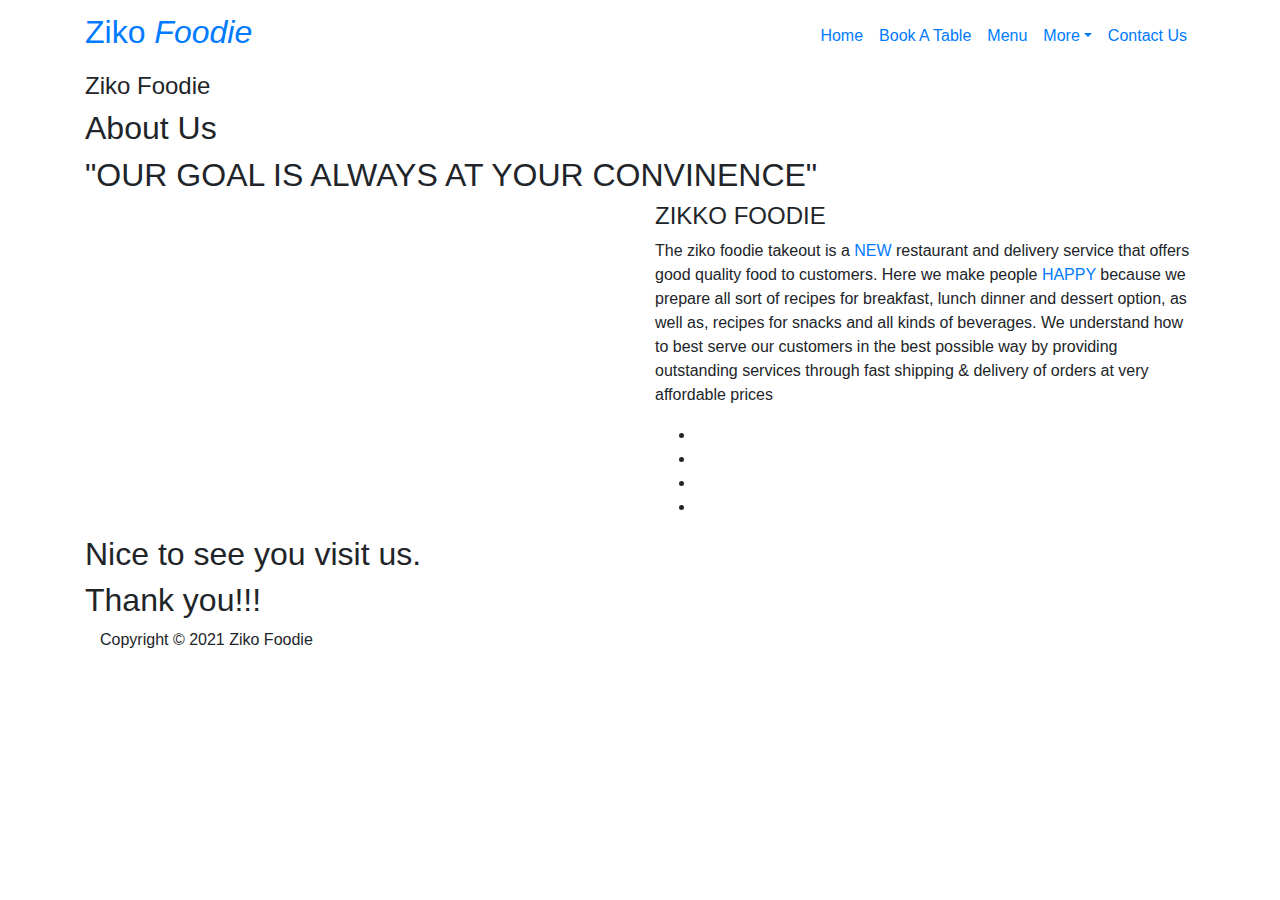
==== about-us.html @ c15c51db "Add files via upload" ====
<!DOCTYPE html>
<html lang="en">

  <head>

    <meta charset="utf-8">
    <meta name="viewport" content="width=device-width, initial-scale=1, shrink-to-fit=no">
    <meta name="description" content="">
    <meta name="author" content="">
    <link rel="icon" href="assets/images/favicon.ico">

    <link href="https://fonts.googleapis.com/css?family=Poppins:100,200,300,400,500,600,700,800,900&display=swap" rel="stylesheet">

    <title>Ziko Foodie</title>

    <!-- Bootstrap core CSS -->
    <link href="vendor/bootstrap/css/bootstrap.min.css" rel="stylesheet">

    <!-- Additional CSS Files -->
    <link rel="stylesheet" href="assets/css/fontawesome.css">
    <link rel="stylesheet" href="assets/css/style.css">
    <link rel="stylesheet" href="assets/css/owl.css">

  </head>

  <body>

    <!-- ***** Preloader Start ***** -->
    <div id="preloader">
        <div class="jumper">
            <div></div>
            <div></div>
            <div></div>
        </div>
    </div>  
    <!-- ***** Preloader End ***** -->

    <!-- Header -->
    <header class="">
      <nav class="navbar navbar-expand-lg">
        <div class="container">
          <a class="navbar-brand" href="index.html"><h2>Ziko <em>Foodie</em></h2></a>
          <button class="navbar-toggler" type="button" data-toggle="collapse" data-target="#navbarResponsive" aria-controls="navbarResponsive" aria-expanded="false" aria-label="Toggle navigation">
            <span class="navbar-toggler-icon"></span>
          </button>
          <div class="collapse navbar-collapse" id="navbarResponsive">
            <ul class="navbar-nav ml-auto">
                <li class="nav-item">
                    <a class="nav-link" href="index.html">Home
                      <span class="sr-only">(current)</span>
                    </a>
                </li> 

                <li class="nav-item"><a class="nav-link" href="book-table.html">Book A Table</a></li>

                <li class="nav-item"><a class="nav-link" href="menu.html">Menu</a></li>

                <li class="nav-item dropdown active">
                    <a class="nav-link dropdown-toggle" data-toggle="dropdown" href="#" role="button" aria-haspopup="true" aria-expanded="false">More</a>
                    
                    <div class="dropdown-menu">
                      <a class="dropdown-item active" href="about-us.html">About Us</a>
                      <a class="dropdown-item" href="blog.html">Blog</a>
                      <a class="dropdown-item" href="testimonials.html">Testimonials</a>
                    </div>
                </li>
                
                <li class="nav-item"><a class="nav-link" href="contact.html">Contact Us</a></li>
            </ul>
          </div>
        </div>
      </nav>
    </header>

    <!-- Page Content -->
    <div class="page-heading about-heading header-text" style="background-image: url(assets/images/heading-1-1920x500.jpg);">
      <div class="container">
        <div class="row">
          <div class="col-md-12">
            <div class="text-content">
              <h4>Ziko Foodie</h4>
              <h2>About Us</h2>
            </div>
          </div>
        </div>
      </div>
    </div>


    <div class="best-features about-features">
      <div class="container">
        <div class="row">
          <div class="col-md-12">
            <div class="section-heading">
              <h2>"OUR GOAL IS ALWAYS AT YOUR CONVINENCE"</h2>
            </div>
          </div>
          <div class="col-md-6">
            <div class="right-image">
              <img src="assets/images/about-1-570x350.jpg" alt="">
            </div>
          </div>
          <div class="col-md-6">
            <div class="left-content">
              <h4>ZIKKO FOODIE</h4>
              <p>The ziko foodie takeout is a <a href="#">NEW</a> restaurant and delivery service that offers good quality food to customers. Here we make people <a href="#">HAPPY</a> because we prepare all sort of recipes for breakfast, lunch dinner and dessert option, as well as, recipes for snacks and all kinds of beverages. We understand how to best serve our customers in the best possible way by providing outstanding services through fast shipping & delivery of orders at very affordable prices</p>
              <ul class="social-icons">
                <li><a href="#"><i class="fa fa-facebook"></i></a></li>
                <li><a href="#"><i class="fa fa-twitter"></i></a></li>
                <li><a href="#"><i class="fa fa-linkedin"></i></a></li>
                <li><a href="#"><i class="fa fa-behance"></i></a></li>
              </ul>
            </div>
          </div>
        </div>
      </div>
    </div>

    
    <div class="team-members">
      <div class="container">
        <div class="row">
          <div class="col-md-12">
            <div class="section-heading">
              <h2>Nice to see you visit us.</h2>
            </div>

            <h2>Thank you!!!</h2>

    <footer>
      <div class="container">
        <div class="row">
          <div class="col-md-12">
            <div class="inner-content">
              <p>Copyright © 2021 Ziko Foodie</p>
            </div>
          </div>
        </div>
      </div>
    </footer>


    <!-- Bootstrap core JavaScript -->
    <script src="vendor/jquery/jquery.min.js"></script>
    <script src="vendor/bootstrap/js/bootstrap.bundle.min.js"></script>


    <!-- Additional Scripts -->
    <script src="assets/js/custom.js"></script>
    <script src="assets/js/owl.js"></script>
  </body>

</html>
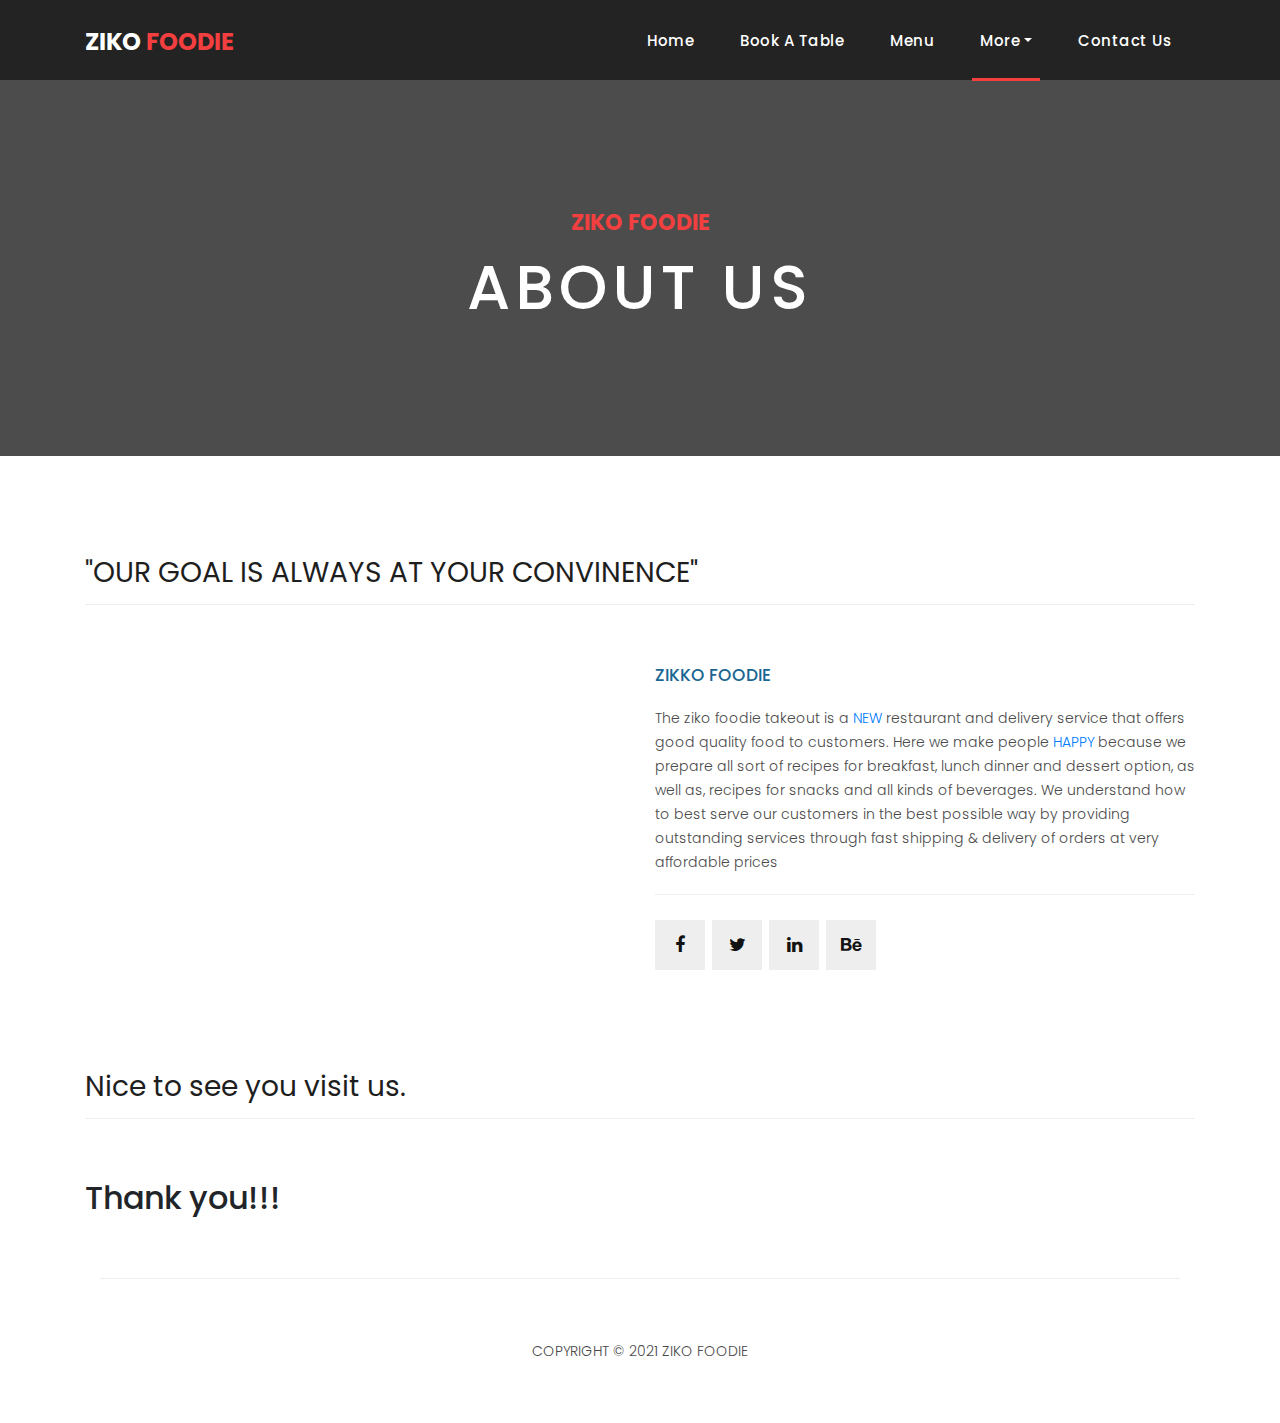
==== commit 37cecd86: "files Updated" ====
--- a/about-us.html
+++ b/about-us.html
@@ -11,7 +11,7 @@
 
     <link href="https://fonts.googleapis.com/css?family=Poppins:100,200,300,400,500,600,700,800,900&display=swap" rel="stylesheet">
 
-    <title>Ziko Foodie</title>
+    <title>About | Ziko Foodie</title>
 
     <!-- Bootstrap core CSS -->
     <link href="vendor/bootstrap/css/bootstrap.min.css" rel="stylesheet">
--- a/assets/css/style.css
+++ b/assets/css/style.css
@@ -0,0 +1,1104 @@
+body {
+  font-family: 'Poppins', sans-serif;
+  overflow-x: hidden;
+  text-rendering: optimizeLegibility;
+  -webkit-font-smoothing: antialiased;
+  -moz-osx-font-smoothing: grayscale;
+}
+p {
+	margin-bottom: 0px;
+	font-size: 14px;
+	font-weight: 300;
+	color: #4a4a4a;
+	line-height: 24px;
+}
+a {
+	text-decoration: none!important;
+}
+ul {
+	padding: 0;
+	margin: 0;
+	list-style: none;
+}
+
+h1,h2,h3,h4,h5,h6 {
+	margin: 0px;
+}
+
+ul.social-icons li {
+	display: inline-block;
+	margin-right: 3px;
+}
+
+ul.social-icons li:last-child {
+	margin-right: 0px;
+}
+
+ul.social-icons li a {
+	width: 50px;
+	height: 50px;
+	display: inline-block;
+	line-height: 50px;
+	background-color: #eee;
+	color: #121212;
+	font-size: 18px;
+	text-align: center;
+	transition: all .3s;
+}
+
+ul.social-icons li a:hover {
+	background-color: #f33f3f;
+	color: #fff;
+}
+
+a.filled-button {
+	background-color: #f33f3f;
+	color: #fff;
+	font-size: 14px;
+	text-transform: capitalize;
+	font-weight: 300;
+	padding: 10px 20px;
+	border-radius: 5px;
+	display: inline-block;
+	transition: all 0.3s;
+}
+
+a.filled-button:hover {
+	background-color: #121212;
+	color: #fff;
+}
+
+.section-heading {
+	text-align: left;
+	margin-bottom: 60px;
+	border-bottom: 1px solid #eee;
+}
+
+.section-heading h2 {
+	font-size: 28px;
+	font-weight: 400;
+	color: #1e1e1e;
+	margin-bottom: 15px;
+}
+
+.page-heading {
+	padding: 210px 0px 130px 0px;
+	text-align: center;
+	background-position: center center;
+	background-repeat: no-repeat;
+	background-size: cover;
+}
+
+.page-heading .text-content h4 {
+	color: #f33f3f;
+	font-size: 22px;
+	text-transform: uppercase;
+	font-weight: 700;
+	margin-bottom: 15px;
+}
+
+.page-heading .text-content h2 {
+	color: #fff;
+	font-size: 62px;
+	text-transform: uppercase;
+	letter-spacing: 5px;
+}
+
+#preloader {
+  overflow: hidden;
+  background: #f33f3f;
+  left: 0;
+  right: 0;
+  top: 0;
+  bottom: 0;
+  position: fixed;
+  z-index: 9999999;
+  color: #fff;
+}
+
+#preloader .jumper {
+  left: 0;
+  top: 0;
+  right: 0;
+  bottom: 0;
+  display: block;
+  position: absolute;
+  margin: auto;
+  width: 50px;
+  height: 50px;
+}
+
+#preloader .jumper > div {
+  background-color: #fff;
+  width: 10px;
+  height: 10px;
+  border-radius: 100%;
+  -webkit-animation-fill-mode: both;
+  animation-fill-mode: both;
+  position: absolute;
+  opacity: 0;
+  width: 50px;
+  height: 50px;
+  -webkit-animation: jumper 1s 0s linear infinite;
+  animation: jumper 1s 0s linear infinite;
+}
+
+#preloader .jumper > div:nth-child(2) {
+  -webkit-animation-delay: 0.33333s;
+  animation-delay: 0.33333s;
+}
+
+#preloader .jumper > div:nth-child(3) {
+  -webkit-animation-delay: 0.66666s;
+  animation-delay: 0.66666s;
+}
+
+@-webkit-keyframes jumper {
+  0% {
+    opacity: 0;
+    -webkit-transform: scale(0);
+    transform: scale(0);
+  }
+  5% {
+    opacity: 1;
+  }
+  100% {
+    -webkit-transform: scale(1);
+    transform: scale(1);
+    opacity: 0;
+  }
+}
+
+@keyframes jumper {
+  0% {
+    opacity: 0;
+    -webkit-transform: scale(0);
+    transform: scale(0);
+  }
+  5% {
+    opacity: 1;
+  }
+  100% {
+    opacity: 0;
+  }
+}
+
+
+/* Header Style */
+header {
+	position: absolute;
+	z-index: 99999;
+	width: 100%;
+	height: 80px;
+	background-color: #232323;
+	-webkit-transition: all 0.3s ease-in-out 0s;
+    -moz-transition: all 0.3s ease-in-out 0s;
+    -o-transition: all 0.3s ease-in-out 0s;
+    transition: all 0.3s ease-in-out 0s;
+}
+header .navbar {
+	padding: 17px 0px;
+}
+.background-header .navbar {
+	padding: 17px 0px;
+}
+.background-header {
+	top: 0;
+	position: fixed;
+	background-color: #fff!important;
+	box-shadow: 0px 1px 10px rgba(0,0,0,0.1);
+}
+.background-header .navbar-brand h2 {
+	color: #121212!important;
+}
+.background-header .navbar-nav a.nav-link {
+	color: #1e1e1e!important;
+}
+.background-header .navbar-nav .nav-link:hover,
+.background-header .navbar-nav .active>.nav-link,
+.background-header .navbar-nav .nav-link.active,
+.background-header .navbar-nav .nav-link.show,
+.background-header .navbar-nav .show>.nav-link {
+	color: #f33f3f!important;
+}
+.navbar .navbar-brand {
+	float: 	left;
+	margin-top: -12px;
+	outline: none;
+}
+.navbar .navbar-brand h2 {
+	color: #fff;
+	text-transform: uppercase;
+	font-size: 24px;
+	font-weight: 700;
+	-webkit-transition: all .3s ease 0s;
+    -moz-transition: all .3s ease 0s;
+    -o-transition: all .3s ease 0s;
+    transition: all .3s ease 0s;
+}
+.navbar .navbar-brand h2 em {
+	font-style: normal;
+	color: #f33f3f;
+}
+#navbarResponsive {
+	z-index: 999;
+}
+.navbar-collapse {
+	text-align: center;
+}
+.navbar .navbar-nav .nav-item {
+	margin: 0px 15px;
+}
+.navbar .navbar-nav a.nav-link {
+	text-transform: capitalize;
+	font-size: 15px;
+	font-weight: 500;
+	letter-spacing: 0.5px;
+	color: #fff;
+	transition: all 0.5s;
+	margin-top: 5px;
+}
+.navbar .navbar-nav .nav-link:hover,
+.navbar .navbar-nav .active>.nav-link,
+.navbar .navbar-nav .nav-link.active,
+.navbar .navbar-nav .nav-link.show,
+.navbar .navbar-nav .show>.nav-link {
+	color: #fff;
+	padding-bottom: 25px;
+	border-bottom: 3px solid #f33f3f;
+}
+.navbar .navbar-toggler-icon {
+	background-image: none;
+}
+.navbar .navbar-toggler {
+	border-color: #fff;
+	background-color: #fff;	
+	height: 36px;
+	outline: none;
+	border-radius: 0px;
+	position: absolute;
+	right: 30px;
+	top: 20px;
+}
+.navbar .navbar-toggler-icon:after {
+	content: '\f0c9';
+	color: #f33f3f;
+	font-size: 18px;
+	line-height: 26px;
+	font-family: 'FontAwesome';
+}
+
+
+
+/* Banner Style */
+.banner {
+	position: relative;
+	text-align: center;
+	padding-top: 80px;
+}
+
+.banner-item-01 {
+	padding: 300px 0px;
+	background-image: url(../images/slider-image-1-1920x600.jpg);
+	background-size: cover;
+	background-repeat: no-repeat;
+	background-position: center center;
+}
+
+.banner-item-02 {
+	padding: 300px 0px;
+	background-image: url(../images/slider-image-2-1920x600.jpg);
+	background-size: cover;
+	background-repeat: no-repeat;
+	background-position: center center;
+}
+
+.banner-item-03 {
+	padding: 300px 0px;
+	background-image: url(../images/slider-image-3-1920x600.jpg);
+	background-size: cover;
+	background-repeat: no-repeat;
+	background-position: center center;
+}
+
+.banner .banner-item {
+	max-height: 600px;
+}
+
+.banner .text-content {
+	position: absolute;
+	top: 50%;
+	transform: translateY(-50%);
+	text-align: center;
+	width: 100%;
+}
+
+.banner .text-content h6{
+	color: #f33f3f;
+	font-size: 62px;
+	text-transform: uppercase;
+	font-weight: 700;
+	margin-bottom: 15px;
+}
+
+.banner .text-content p {
+	color: #fff;
+	font-size: 32px;
+	text-transform: uppercase;
+	letter-spacing: 5px;
+}
+
+.owl-banner .owl-dots .owl-dot {
+  border-radius: 3px;
+}
+.owl-banner .owl-dots {
+    display: -webkit-box;
+    display: -webkit-flex;
+    display: -ms-flexbox;
+    display: flex;
+    -ms-flex-pack: center;
+    -webkit-justify-content: center;
+    justify-content: center;
+    position: absolute;
+    left: 50%;
+    transform: translateX(-50%);
+    bottom: 30px;
+}
+.owl-banner .owl-dots .owl-dot {
+    width: 10px;
+    height: 10px;
+    border-radius: 50%;
+    margin: 0 10px;
+    background-color: #fff;
+    opacity: 0.5;
+}
+.owl-banner .owl-dots .owl-dot:focus {
+    outline: none
+}
+.owl-banner .owl-dots .owl-dot.active {
+    background-color: #fff;
+    opacity: 1;
+}
+
+
+
+/* Latest Produtcs */
+
+.latest-products {
+	margin-top: 100px;
+}
+
+.section-heading a {
+	float: right;
+	margin-top: -35px;
+	text-transform: uppercase;
+	font-size: 13px;
+	font-weight: 700;
+	color: #f33f3f;
+}
+
+.product-item {
+	border: 1px solid #eee;
+	margin-bottom: 30px;
+}
+
+.product-item .down-content {
+	padding: 30px;
+	position: relative;
+}
+
+.product-item img {
+	width: 100%;
+	overflow: hidden;
+}
+
+.product-item .down-content h4 {
+	font-size: 17px;
+	color: #1a6692;
+	margin-bottom: 20px;
+}
+
+.product-item .down-content h6 {
+	font-size: 18px;
+	margin-bottom: 15px;
+	color: #121212;
+}
+
+.product-item .down-content h6 small{
+	color: #999;
+}
+
+.product-item .down-content p {
+	margin-bottom: 20px;
+}
+
+.product-item .down-content ul li {
+	display: inline-block;
+}
+
+.product-item .down-content ul li i {
+	color: #f33f3f;
+	font-size: 14px;
+}
+
+.product-item .down-content span {
+	position: absolute;
+	right: 30px;
+	bottom: 30px;
+	font-size: 13px;
+	color: #f33f3f;
+	font-weight: 500;
+}
+
+.product-item .down-content span a {
+	color: #f33f3f;
+	display: inline-block;
+	margin-bottom: 3px;
+}
+
+.modal-dialog { 
+	margin-top: 10%; 
+}
+
+/* Best Features */
+
+.about-features {
+	margin-top: 100px!important;
+}
+
+.about-features p {
+	border-bottom: 1px solid #eee;
+	padding-bottom: 20px;
+}
+
+.about-features .container .row {
+	padding-bottom: 0px!important;
+	border-bottom: none!important;
+}
+
+.best-features {
+	margin-top: 50px;
+}
+
+.best-features .container .row {
+	border-bottom: 1px solid #eee;
+	padding-bottom: 60px;
+}
+
+.best-features img {
+	width: 100%;
+	overflow: hidden;
+}
+
+.best-features h4 {
+	font-size: 17px;
+	color: #1a6692;
+	margin-bottom: 20px;
+}
+
+.best-features ul.featured-list li {
+	display: block;
+	margin-bottom: 10px;
+}
+
+.best-features p {
+	margin-bottom: 25px;
+}
+
+.best-features ul.featured-list li a {
+	font-size: 14px;
+	color: #4a4a4a;
+	font-weight: 300;
+	transition: all .3s;
+	position: relative;
+	padding-left: 13px;
+}
+
+.best-features ul.featured-list li a:before {
+	content: '';
+	width: 5px;
+	height: 5px;
+	display: inline-block;
+	background-color: #4a4a4a;
+	position: absolute;
+	left: 0;
+	transition: all .3s;
+	top: 8px;
+}
+
+.best-features ul.featured-list li a:hover {
+	color: #f33f3f;
+}
+
+.best-features ul.featured-list li a:hover::before {
+	background-color: #f33f3f;
+}
+
+.best-features .filled-button {
+	margin-top: 20px;
+}
+
+
+
+
+
+/* Call To Action */
+
+.call-to-action .inner-content {
+	margin-top: 60px;
+	padding: 30px;
+	background-color: #f7f7f7;
+	border-radius: 5px;
+}
+
+.call-to-action .inner-content h4 {
+	font-size: 17px;
+	color: #1a6692;
+	margin-bottom: 15px;
+}
+
+.call-to-action .inner-content em {
+	font-style: normal;
+	font-weight: 700;
+}
+
+.call-to-action .inner-content .col-md-4 {
+	text-align: right;
+}
+
+.call-to-action .inner-content .filled-button {
+	margin-top: 12px;
+}
+
+
+
+
+/* Footer */
+
+footer {
+	text-align: center;
+}
+
+footer .inner-content {
+	border-top: 1px solid #eee;
+	margin-top: 60px;
+	padding: 60px 0px;
+}
+
+footer .inner-content p {
+	text-transform: uppercase;
+}
+
+footer .inner-content p a {
+	color: #f33f3f;
+	margin-left: 3px;
+}
+
+
+
+
+/* Product Page */
+
+.products {
+	margin-top: 100px;
+}
+
+.products .filters {
+	text-align: center;
+	border-bottom: 1px solid #eee;
+	padding-bottom: 10px;
+	margin-bottom: 60px;
+}
+
+.products .filters li {
+	text-transform: uppercase;
+	font-size: 13px;
+	font-weight: 700;
+	color: #121212;
+	display: inline-block;
+	margin: 0px 10px;
+	transition: all .3s;
+	cursor: pointer;
+}
+
+.products .filters ul li.active,
+.products .filters ul li:hover {
+  color: #f33f3f;
+}
+
+.dropdown-menu { 
+	border-radius: 0;
+}
+
+.dropdown-item { 
+	padding: .5rem 1.5rem; 
+}
+
+.page-heading {
+	position:relative;
+}
+.page-heading:before {
+	content:'';
+	position:absolute;
+	top:0;
+	left:0;
+	bottom:0;
+	right:0;
+	background-color:rgba(0,0,0,.7);
+}
+.page-heading .container {
+	position:relative;
+	z-index: 2;
+}
+.products ul.pages {
+	margin-top: 30px;
+	text-align: center;
+}
+
+.products ul.pages li {
+	display: inline-block;
+	margin: 0px 2px;
+}
+
+.products ul.pages li a {
+	width: 44px;
+	height: 44px;
+	display: inline-block;
+	line-height: 42px;
+	border: 1px solid #eee;
+	font-size: 15px;
+	font-weight: 700;
+	color: #121212;
+	transition: all .3s;
+}
+
+.products ul.pages li a:hover,
+.products ul.pages li.active a {
+	background-color: #f33f3f;
+	border-color: #f33f3f;
+	color: #fff;
+}
+
+
+
+/* Team Members */
+
+.team-members {
+	margin-top: 100px;
+}
+
+.team-member {
+	border: 1px solid #eee;
+	margin-bottom: 30px;
+}
+
+.team-member img {
+	width: 100%;
+	overflow: hidden;
+}
+
+.team-member .down-content {
+	padding: 30px;
+	text-align: center;
+}
+
+.team-member .thumb-container {
+	position: relative;
+}
+
+.team-member .thumb-container .hover-effect {
+	position: absolute;
+	background-color: rgba(243,63,63,0.9);
+	top: 0;
+	left: 0;
+	width: 100%;
+	height: 100%;
+	opacity: 0;
+	visibility: hidden;
+	transition: all .5s;
+}
+
+.team-member .thumb-container .hover-effect .hover-content {
+	position: absolute;
+	display: inline-block;
+	width: 100%;
+	text-align: center;
+	top: 50%;
+	transform: translateY(-50%);
+}
+
+.team-member .thumb-container .hover-effect .hover-content ul.social-icons li a:hover {
+	background-color: #fff;
+	color: #f33f3f;
+}
+
+.team-member:hover .hover-effect {
+	visibility: visible;
+	opacity: 1;
+}
+
+.team-member .down-content h4 {
+	font-size: 17px;
+	color: #1a6692;
+	margin-bottom: 8px;
+}
+
+.team-member .down-content span {
+	display: block;
+	font-size: 13px;
+	color: #f33f3f;
+	font-weight: 500;
+	margin-bottom: 20px;
+}
+
+
+
+
+/* Services */
+
+.services {
+	background-position: center center;
+	background-repeat: no-repeat;
+	background-size: cover;
+	background-attachment: fixed;
+	padding: 100px 0px;
+}
+
+.services .section-heading h2 { 
+	color: #fff; 
+}
+
+.service-item {
+	text-align: center;
+	margin-bottom: 30px;
+}
+
+.service-item .icon {
+	background-color: #f7f7f7;
+	padding: 40px;
+}
+
+.service-item .icon i {
+	width: 100px;
+	height: 100px;
+	display: inline-block;
+	text-align: center;
+	line-height: 100px;
+	background-color: #f33f3f;
+	color: #fff;
+	font-size: 32px;
+}
+
+.service-item .down-content {
+	background-color: #fff;
+	padding: 40px 30px;
+}
+
+.service-item .down-content h4 {
+	font-size: 17px;
+	color: #1a6692;
+	margin-bottom: 20px;
+}
+
+.service-item .down-content h6 { 
+	margin-bottom: 15px;
+}
+
+.service-item .down-content p {
+	margin-bottom: 25px;
+}
+
+.services-item-image { 
+	display: block; 
+}
+
+.n-m { 
+	margin: 0!important; 
+}
+
+.owl-clients button.owl-dot { 
+	background: #f1f1f1!important; 
+	width: 10px!important; 
+	height: 10px!important; 
+	margin: 0 10px!important; 
+	border-radius: 50%;
+}
+
+.owl-clients button.owl-dot.active { 
+	background: #f33f3f!important; 
+}
+
+/* Clients */
+
+.happy-clients {
+	margin-top: 100px;
+	margin-bottom: 40px;
+}
+
+.happy-clients .client-item img {
+	max-width: 100%;
+	overflow: hidden;
+	transition: all .3s;
+	cursor: pointer;
+}
+
+.client-item h6 { 
+	line-height: 1.6;  
+}
+
+.happy-clients .client-item img:hover {
+	opacity: 0.8;
+}
+
+
+
+
+/* Find Us */
+
+.find-us {
+	margin-top: 100px;
+}
+
+.find-us p {
+	border-bottom: 1px solid #eee;
+	padding-bottom: 30px;
+	margin-bottom: 30px;
+}
+
+.find-us h4 {
+	font-size: 17px;
+	color: #1a6692;
+	margin-bottom: 20px;
+}
+
+.find-us .left-content {
+	margin-left: 30px;
+}
+
+
+
+/* Send Message */
+
+.send-message {
+	margin-top: 100px;
+}
+
+.contact-form select,
+.contact-form .form-control {
+	font-size: 14px;
+	width: 100%;
+	height: 44px;
+	display: inline-block;
+	line-height: 42px;
+	border: 1px solid #eee;
+	border-radius: 0px;
+	margin-bottom: 30px;
+}
+
+.contact-form select:focus,
+.contact-form .form-control:focus {
+	box-shadow: none;
+	border: 1px solid #eee;
+}
+
+.contact-form textarea {
+	font-size: 14px;
+	width: 100%;
+	min-width: 100%;
+	min-height: 120px;
+	height: 120px;
+	max-height: 180px;
+	border: 1px solid #eee;
+	border-radius: 0px;
+	margin-bottom: 30px;
+}
+
+.contact-form textarea:focus {
+	box-shadow: none;
+	border: 1px solid #eee;
+}
+
+.contact-form button.filled-button {
+	background-color: #f33f3f;
+	color: #fff;
+	font-size: 14px;
+	text-transform: capitalize;
+	font-weight: 300;
+	padding: 10px 20px;
+	border-radius: 5px;
+	display: inline-block;
+	transition: all 0.3s;
+	border: none;
+	outline: none;
+	cursor: pointer;
+}
+
+.contact-form button.filled-button:hover {
+	background-color: #121212;
+	color: #fff;
+}
+
+.accordion {
+	margin-left: 30px;
+}
+
+.accordion a {
+	cursor: pointer;
+	font-size: 17px;
+	color: #1a6692!important;
+	margin-bottom: 20px;
+	transition: all .3s;
+}
+
+.accordion a:hover {
+	color: #f33f3f!important;
+}
+
+.accordion a.active {
+  color: #f33f3f!important;
+}
+
+.accordion li .content {
+  display: none;
+  margin-top: 10px;
+}
+
+.accordion li:first-child {
+	border-top: 1px solid #eee;
+}
+
+.accordion li {
+	border-bottom: 1px solid #eee;
+	padding: 15px 0px;
+}
+
+.section-background { 
+	background: #f1f1f1; 
+}
+
+.section {
+	padding: 30px 0;
+}
+
+.section p {
+	margin-bottom: 15px;
+}
+
+.section .section-heading {
+	margin-bottom: 45px;
+}
+
+
+/* Responsive Style */
+@media (max-width: 768px) {
+	.banner .text-content {
+		width: 90%;
+		margin-left: 5%;
+	}
+	.banner .text-content h4 {
+		font-size: 22px;
+	}
+
+	.banner .text-content h2 {
+		font-size: 36px;
+		letter-spacing: 0.5px;
+	}
+	.banner-item-01,
+	.banner-item-02,
+	.banner-item-03 {
+		padding: 180px 0px;
+	}
+	.page-heading .text-content h4 {
+		font-size: 22px;
+	}
+
+	.page-heading .text-content h2 {
+		font-size: 36px;
+		letter-spacing: 0.5px;
+	}
+	.section-heading a {
+		float: none;
+		margin-top: 0px;
+		display: block;
+		margin-bottom: 20px;
+	}
+	.product-item .down-content h4 {
+		margin-bottom: 20px!important;
+	}
+	.best-features .left-content {
+		margin-bottom: 30px;
+	}
+	.call-to-action .inner-content {
+		text-align: center;
+	}
+	.call-to-action .inner-content .filled-button {
+		text-align: center;
+		width: 100%;
+		margin-top: 20px;
+	}
+	.about-features img {
+		margin-bottom: 30px;
+	}
+	.service-item {
+		margin-bottom: 30px;
+	}
+	.find-us #map {
+		margin-bottom: 30px;
+	}
+	.find-us .left-content {
+		margin-left: 0px;
+	}
+	.send-message .accordion {
+		margin-top: 30px;
+		margin-left: 0px;
+	}
+}
+
+@media (max-width: 992px) {
+	.navbar .navbar-brand {
+		position: absolute;
+		left: 30px;
+		top: 32px;
+	}
+	.navbar .navbar-brand {
+		width: auto;
+	}
+	.navbar:after {
+		display: none;
+	}
+	#navbarResponsive {
+	    z-index: 99999;
+	    position: absolute;
+	    top: 80px;
+	    left: 0;
+	    width: 100%;
+	    text-align: center;
+	    background-color: #fff;
+	    box-shadow: 0px 10px 10px rgba(0,0,0,0.1);
+	}
+	.navbar .navbar-nav .nav-item {
+		border-bottom: 1px solid #eee;
+	}
+	.navbar .navbar-nav .nav-item:last-child {
+		border-bottom: none;
+	}
+	.navbar .navbar-nav a.nav-link {
+		padding: 15px 0px;
+		color: #1e1e1e!important;
+	}
+	.navbar .navbar-nav .nav-link:hover,
+	.navbar .navbar-nav .active>.nav-link,
+	.navbar .navbar-nav .nav-link.active,
+	.navbar .navbar-nav .nav-link.show,
+	.navbar .navbar-nav .show>.nav-link {
+		color: #f33f3f!important;
+		border-bottom: none!important;
+		padding-bottom: 15px;
+	}
+	.product-item .down-content h4 {
+		margin-bottom: 10px;
+	}
+	.product-item .down-content h6 {
+		margin-bottom: 20px;
+	}
+}